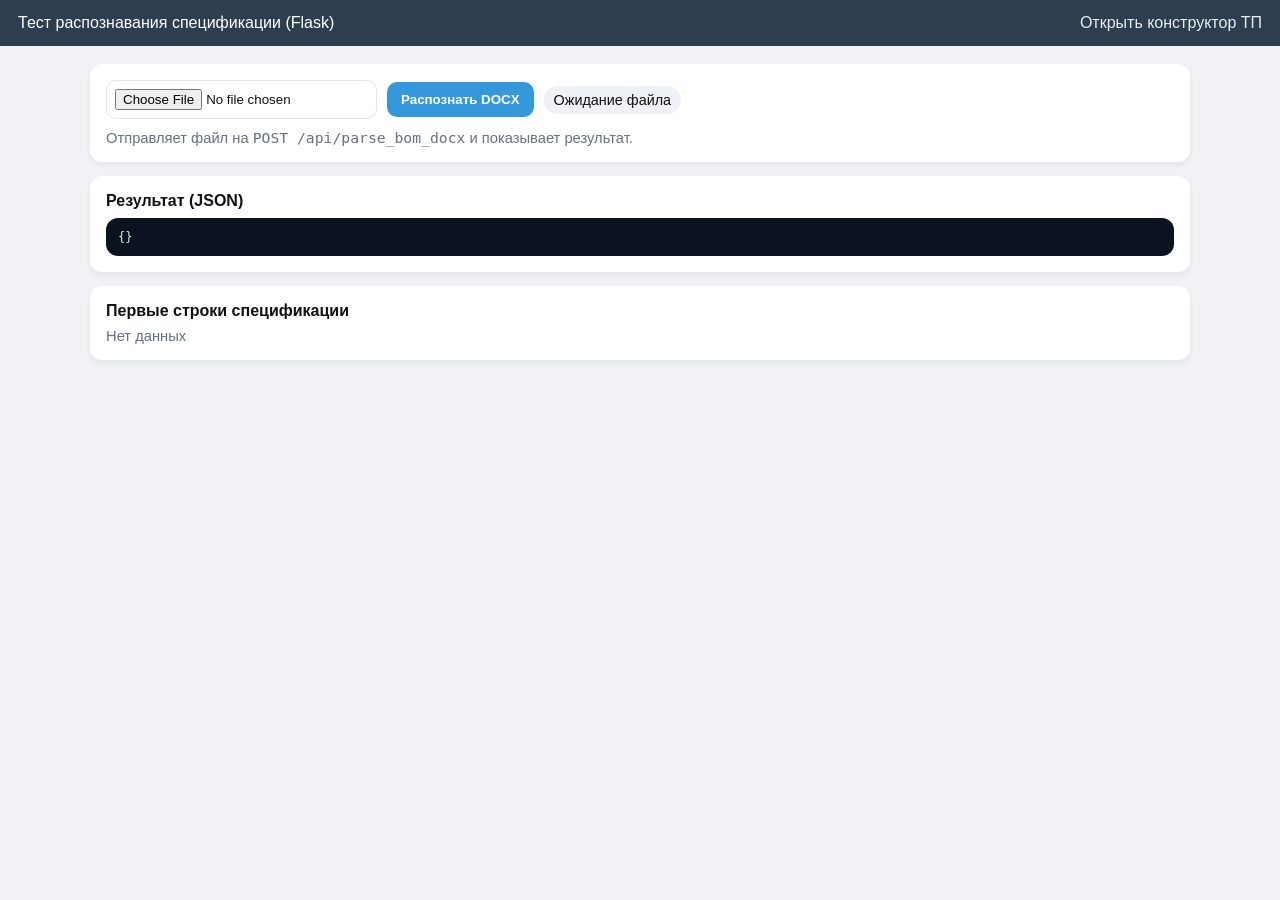
==== app/templates/recognizer.html @ 13c21411 "Initial commit" ====
<!DOCTYPE html>
<html lang="ru">
<head>
    <meta charset="UTF-8">
    <meta name="viewport" content="width=device-width, initial-scale=1.0">
    <title>Распознавание спецификации (DOCX)</title>
    <style>
        :root {
            --primary: #2c3e50;
            --accent: #3498db;
            --ok: #27ae60;
            --bad: #e74c3c;
            --bg: #f0f2f5;
        }
        body {
            font-family: 'Segoe UI', Roboto, Helvetica, Arial, sans-serif;
            margin: 0;
            background: var(--bg);
            color: #111;
        }
        .bar {
            background: var(--primary);
            color: #fff;
            padding: 14px 18px;
            display: flex;
            align-items: center;
            justify-content: space-between;
            gap: 12px;
        }
        .bar a {
            color: #fff;
            text-decoration: none;
            opacity: 0.9;
        }
        .wrap {
            padding: 18px;
            max-width: 1100px;
            margin: 0 auto;
        }
        .card {
            background: #fff;
            border-radius: 12px;
            padding: 16px;
            box-shadow: 0 4px 6px rgba(0,0,0,0.05);
            margin-bottom: 14px;
        }
        .row {
            display: flex;
            flex-wrap: wrap;
            gap: 10px;
            align-items: center;
        }
        .btn {
            border: 0;
            background: var(--accent);
            color: #fff;
            padding: 10px 14px;
            border-radius: 10px;
            cursor: pointer;
            font-weight: 600;
        }
        .btn:disabled { opacity: 0.5; cursor: not-allowed; }
        input[type="file"] {
            padding: 8px;
            border: 1px solid #dfe6e9;
            border-radius: 10px;
            background: #fff;
        }
        .pill {
            display: inline-flex;
            align-items: center;
            gap: 8px;
            padding: 6px 10px;
            border-radius: 999px;
            font-size: 0.9rem;
            background: #eef2f7;
        }
        .pill.ok { background: #e8f5e9; color: #1b7f4b; }
        .pill.bad { background: #ffebee; color: #b13b2e; }
        pre {
            background: #0b1220;
            color: #d3fbd8;
            padding: 12px;
            border-radius: 12px;
            overflow: auto;
            max-height: 360px;
            margin: 0;
            font-family: Consolas, monospace;
            font-size: 12px;
        }
        table {
            width: 100%;
            border-collapse: collapse;
            margin-top: 10px;
        }
        th, td {
            border: 1px solid #e6eaee;
            padding: 8px;
            vertical-align: top;
            font-size: 0.92rem;
        }
        th { background: #f7f8fa; text-align: left; }
        .muted { color: #667085; font-size: 0.92rem; }
    </style>
</head>
<body>
    <div class="bar">
        <div>Тест распознавания спецификации (Flask)</div>
        <a href="/tp_constructor">Открыть конструктор ТП</a>
    </div>

    <div class="wrap">
        <div class="card">
            <div class="row">
                <input id="file" type="file" accept=".docx,application/vnd.openxmlformats-officedocument.wordprocessingml.document">
                <button id="btn" class="btn" type="button">Распознать DOCX</button>
                <span id="status" class="pill">Ожидание файла</span>
            </div>
            <div class="muted" style="margin-top:10px;">
                Отправляет файл на <span style="font-family:Consolas, monospace;">POST /api/parse_bom_docx</span> и показывает результат.
            </div>
        </div>

        <div class="card">
            <div style="font-weight:700; margin-bottom:8px;">Результат (JSON)</div>
            <pre id="out">{}</pre>
        </div>

        <div class="card">
            <div style="font-weight:700; margin-bottom:8px;">Первые строки спецификации</div>
            <div id="tableWrap" class="muted">Нет данных</div>
        </div>
    </div>

    <script>
        const fileEl = document.getElementById('file');
        const btn = document.getElementById('btn');
        const out = document.getElementById('out');
        const statusEl = document.getElementById('status');
        const tableWrap = document.getElementById('tableWrap');

        function setStatus(text, kind) {
            statusEl.textContent = text;
            statusEl.className = 'pill' + (kind ? (' ' + kind) : '');
        }

        function safeJson(val) {
            try { return JSON.stringify(val, null, 2); } catch { return String(val); }
        }

        function renderRowsTable(rows) {
            const arr = Array.isArray(rows) ? rows : [];
            if (!arr.length) {
                tableWrap.textContent = 'Строк не найдено';
                tableWrap.className = 'muted';
                return;
            }
            const head = ['level', 'code', 'name', 'qty', 'unit'];
            const tbl = document.createElement('table');
            const thead = document.createElement('thead');
            const trh = document.createElement('tr');
            head.forEach(h => {
                const th = document.createElement('th');
                th.textContent = h;
                trh.appendChild(th);
            });
            thead.appendChild(trh);
            tbl.appendChild(thead);

            const tbody = document.createElement('tbody');
            arr.slice(0, 50).forEach(r => {
                const tr = document.createElement('tr');
                head.forEach(h => {
                    const td = document.createElement('td');
                    td.textContent = (r && (r[h] === 0 || r[h])) ? String(r[h]) : '';
                    tr.appendChild(td);
                });
                tbody.appendChild(tr);
            });
            tbl.appendChild(tbody);

            tableWrap.innerHTML = '';
            tableWrap.className = '';
            tableWrap.appendChild(tbl);
        }

        async function run() {
            const f = fileEl.files && fileEl.files[0];
            if (!f) {
                setStatus('Выберите файл DOCX', 'bad');
                return;
            }
            if (!String(f.name || '').toLowerCase().endsWith('.docx')) {
                setStatus('Нужен файл .docx', 'bad');
                return;
            }
            setStatus('Отправка...', '');
            btn.disabled = true;

            const form = new FormData();
            form.append('file', f, f.name);

            let resp;
            try {
                resp = await fetch('/api/parse_bom_docx', { method: 'POST', body: form });
            } catch (e) {
                out.textContent = safeJson({ ok: false, error: 'Нет подключения к серверу', details: String(e && e.message ? e.message : e) });
                renderRowsTable([]);
                setStatus('Нет подключения', 'bad');
                btn.disabled = false;
                return;
            }

            let data;
            try {
                data = await resp.json();
            } catch {
                out.textContent = safeJson({ ok: false, error: 'Сервер вернул не JSON', status: resp.status });
                renderRowsTable([]);
                setStatus('Ошибка ответа', 'bad');
                btn.disabled = false;
                return;
            }

            out.textContent = safeJson(data);
            renderRowsTable(data && data.rows ? data.rows : []);
            if (resp.ok && data && data.ok) setStatus('Готово', 'ok');
            else setStatus('Ошибка распознавания', 'bad');
            btn.disabled = false;
        }

        btn.addEventListener('click', run);
        fileEl.addEventListener('change', () => {
            const f = fileEl.files && fileEl.files[0];
            if (!f) setStatus('Ожидание файла', '');
            else setStatus(`Выбран файл: ${f.name}`, '');
        });
    </script>
</body>
</html>
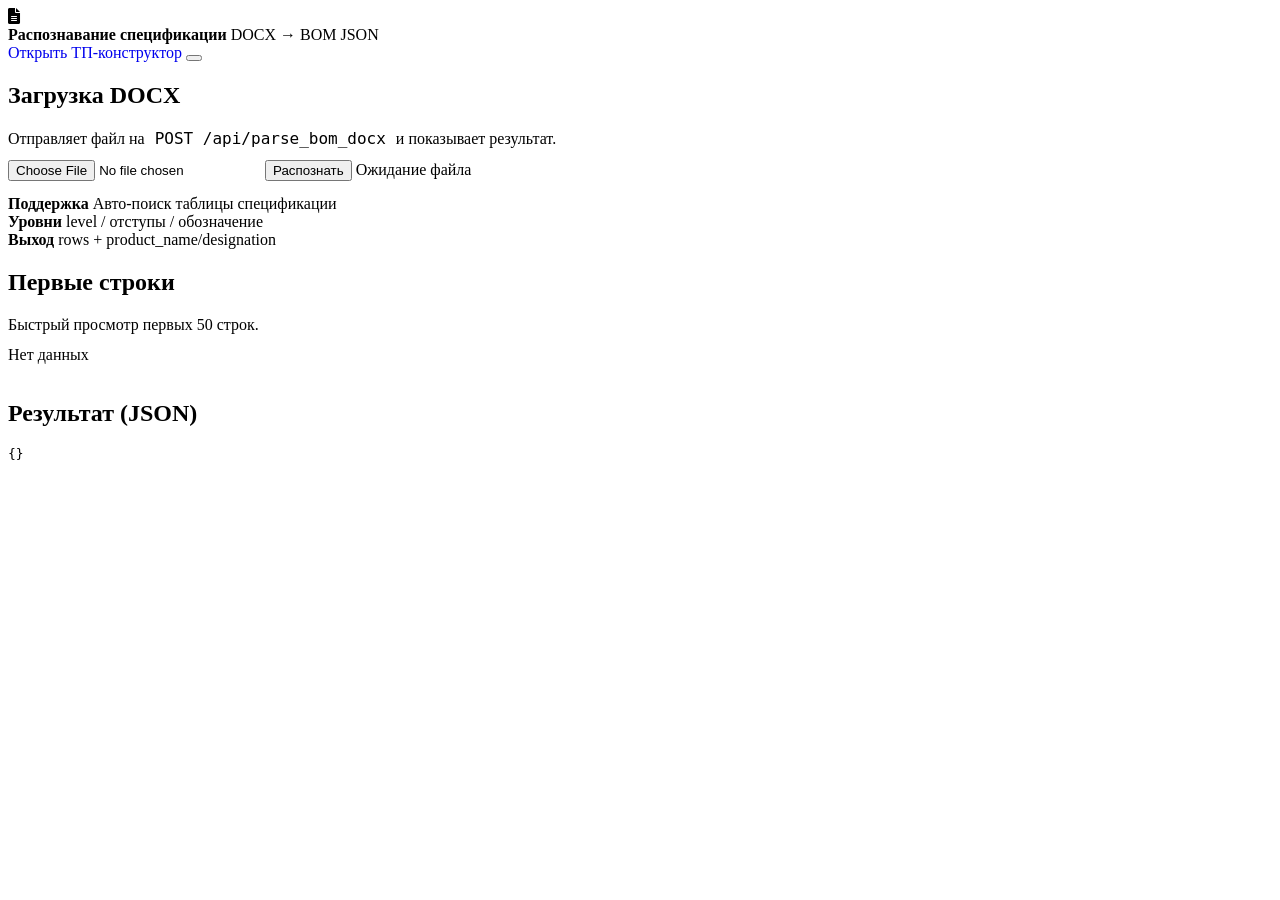
==== commit aaa2b855: "feat: Создать Code Wiki для репозитория Co-authored-by: traeagent <traeagent@users.noreply.github.co" ====
--- a/app/templates/recognizer.html
+++ b/app/templates/recognizer.html
@@ -4,132 +4,87 @@
     <meta charset="UTF-8">
     <meta name="viewport" content="width=device-width, initial-scale=1.0">
     <title>Распознавание спецификации (DOCX)</title>
-    <style>
-        :root {
-            --primary: #2c3e50;
-            --accent: #3498db;
-            --ok: #27ae60;
-            --bad: #e74c3c;
-            --bg: #f0f2f5;
-        }
-        body {
-            font-family: 'Segoe UI', Roboto, Helvetica, Arial, sans-serif;
-            margin: 0;
-            background: var(--bg);
-            color: #111;
-        }
-        .bar {
-            background: var(--primary);
-            color: #fff;
-            padding: 14px 18px;
-            display: flex;
-            align-items: center;
-            justify-content: space-between;
-            gap: 12px;
-        }
-        .bar a {
-            color: #fff;
-            text-decoration: none;
-            opacity: 0.9;
-        }
-        .wrap {
-            padding: 18px;
-            max-width: 1100px;
-            margin: 0 auto;
-        }
-        .card {
-            background: #fff;
-            border-radius: 12px;
-            padding: 16px;
-            box-shadow: 0 4px 6px rgba(0,0,0,0.05);
-            margin-bottom: 14px;
-        }
-        .row {
-            display: flex;
-            flex-wrap: wrap;
-            gap: 10px;
-            align-items: center;
-        }
-        .btn {
-            border: 0;
-            background: var(--accent);
-            color: #fff;
-            padding: 10px 14px;
-            border-radius: 10px;
-            cursor: pointer;
-            font-weight: 600;
-        }
-        .btn:disabled { opacity: 0.5; cursor: not-allowed; }
-        input[type="file"] {
-            padding: 8px;
-            border: 1px solid #dfe6e9;
-            border-radius: 10px;
-            background: #fff;
-        }
-        .pill {
-            display: inline-flex;
-            align-items: center;
-            gap: 8px;
-            padding: 6px 10px;
-            border-radius: 999px;
-            font-size: 0.9rem;
-            background: #eef2f7;
-        }
-        .pill.ok { background: #e8f5e9; color: #1b7f4b; }
-        .pill.bad { background: #ffebee; color: #b13b2e; }
-        pre {
-            background: #0b1220;
-            color: #d3fbd8;
-            padding: 12px;
-            border-radius: 12px;
-            overflow: auto;
-            max-height: 360px;
-            margin: 0;
-            font-family: Consolas, monospace;
-            font-size: 12px;
-        }
-        table {
-            width: 100%;
-            border-collapse: collapse;
-            margin-top: 10px;
-        }
-        th, td {
-            border: 1px solid #e6eaee;
-            padding: 8px;
-            vertical-align: top;
-            font-size: 0.92rem;
-        }
-        th { background: #f7f8fa; text-align: left; }
-        .muted { color: #667085; font-size: 0.92rem; }
-    </style>
+    <link href="https://cdnjs.cloudflare.com/ajax/libs/font-awesome/6.0.0/css/all.min.css" rel="stylesheet">
+    <script>
+        (function () {
+            const stored = localStorage.getItem('theme');
+            const systemDark = window.matchMedia && window.matchMedia('(prefers-color-scheme: dark)').matches;
+            const theme = stored || (systemDark ? 'dark' : 'light');
+            document.documentElement.setAttribute('data-theme', theme);
+        })();
+    </script>
+    <link rel="stylesheet" href="/static/ui.css">
+    <script defer src="/static/ui.js"></script>
 </head>
 <body>
-    <div class="bar">
-        <div>Тест распознавания спецификации (Flask)</div>
-        <a href="/tp_constructor">Открыть конструктор ТП</a>
-    </div>
+    <div class="ui-shell">
+        <header class="ui-topbar">
+            <div class="ui-topbar-inner">
+                <div class="ui-brand">
+                    <div class="ui-brand-badge"><i class="fa-solid fa-file-lines"></i></div>
+                    <div class="ui-brand-title">
+                        <strong>Распознавание спецификации</strong>
+                        <span>DOCX → BOM JSON</span>
+                    </div>
+                </div>
+                <div class="ui-actions">
+                    <a class="ui-btn ui-btn-ghost" href="/tp_constructor" style="text-decoration:none;">Открыть ТП‑конструктор</a>
+                    <button class="ui-btn ui-icon-btn ui-btn-ghost" type="button" data-theme-toggle aria-label="Тема"></button>
+                </div>
+            </div>
+        </header>
 
-    <div class="wrap">
-        <div class="card">
-            <div class="row">
-                <input id="file" type="file" accept=".docx,application/vnd.openxmlformats-officedocument.wordprocessingml.document">
-                <button id="btn" class="btn" type="button">Распознать DOCX</button>
-                <span id="status" class="pill">Ожидание файла</span>
+        <main class="ui-container">
+            <div class="ui-grid-2">
+                <section class="ui-card">
+                    <div class="ui-card-inner">
+                        <h2>Загрузка DOCX</h2>
+                        <div class="ui-subtitle">Отправляет файл на <span style="font-family:ui-monospace, SFMono-Regular, Menlo, Monaco, Consolas, monospace; background: var(--code); padding: 2px 6px; border-radius: 8px;">POST /api/parse_bom_docx</span> и показывает результат.</div>
+                        <div style="height:12px;"></div>
+                        <div class="ui-file">
+                            <div class="ui-row" style="justify-content: space-between;">
+                                <input id="file" class="ui-input" type="file" accept=".docx,application/vnd.openxmlformats-officedocument.wordprocessingml.document" style="max-width: 520px;">
+                                <button id="btn" class="ui-btn ui-btn-primary" type="button">Распознать</button>
+                                <span id="status" class="ui-pill">Ожидание файла</span>
+                            </div>
+                        </div>
+                        <div style="height:14px;"></div>
+                        <div class="ui-kpi">
+                            <div class="ui-kpi-item">
+                                <strong>Поддержка</strong>
+                                <span>Авто‑поиск таблицы спецификации</span>
+                            </div>
+                            <div class="ui-kpi-item">
+                                <strong>Уровни</strong>
+                                <span>level / отступы / обозначение</span>
+                            </div>
+                            <div class="ui-kpi-item">
+                                <strong>Выход</strong>
+                                <span>rows + product_name/designation</span>
+                            </div>
+                        </div>
+                    </div>
+                </section>
+
+                <section class="ui-card">
+                    <div class="ui-card-inner">
+                        <h2>Первые строки</h2>
+                        <div class="ui-subtitle">Быстрый просмотр первых 50 строк.</div>
+                        <div style="height:12px;"></div>
+                        <div id="tableWrap" class="ui-subtitle">Нет данных</div>
+                    </div>
+                </section>
             </div>
-            <div class="muted" style="margin-top:10px;">
-                Отправляет файл на <span style="font-family:Consolas, monospace;">POST /api/parse_bom_docx</span> и показывает результат.
-            </div>
-        </div>
 
-        <div class="card">
-            <div style="font-weight:700; margin-bottom:8px;">Результат (JSON)</div>
-            <pre id="out">{}</pre>
-        </div>
+            <div style="height:16px;"></div>
 
-        <div class="card">
-            <div style="font-weight:700; margin-bottom:8px;">Первые строки спецификации</div>
-            <div id="tableWrap" class="muted">Нет данных</div>
-        </div>
+            <section class="ui-card">
+                <div class="ui-card-inner">
+                    <h2>Результат (JSON)</h2>
+                    <pre id="out" class="ui-pre">{}</pre>
+                </div>
+            </section>
+        </main>
     </div>
 
     <script>
@@ -141,7 +96,7 @@
 
         function setStatus(text, kind) {
             statusEl.textContent = text;
-            statusEl.className = 'pill' + (kind ? (' ' + kind) : '');
+            statusEl.className = 'ui-pill' + (kind ? (' ' + kind) : '');
         }
 
         function safeJson(val) {
@@ -152,11 +107,12 @@
             const arr = Array.isArray(rows) ? rows : [];
             if (!arr.length) {
                 tableWrap.textContent = 'Строк не найдено';
-                tableWrap.className = 'muted';
+                tableWrap.className = 'ui-subtitle';
                 return;
             }
             const head = ['level', 'code', 'name', 'qty', 'unit'];
             const tbl = document.createElement('table');
+            tbl.className = 'ui-table';
             const thead = document.createElement('thead');
             const trh = document.createElement('tr');
             head.forEach(h => {
@@ -238,4 +194,3 @@
     </script>
 </body>
 </html>
-
